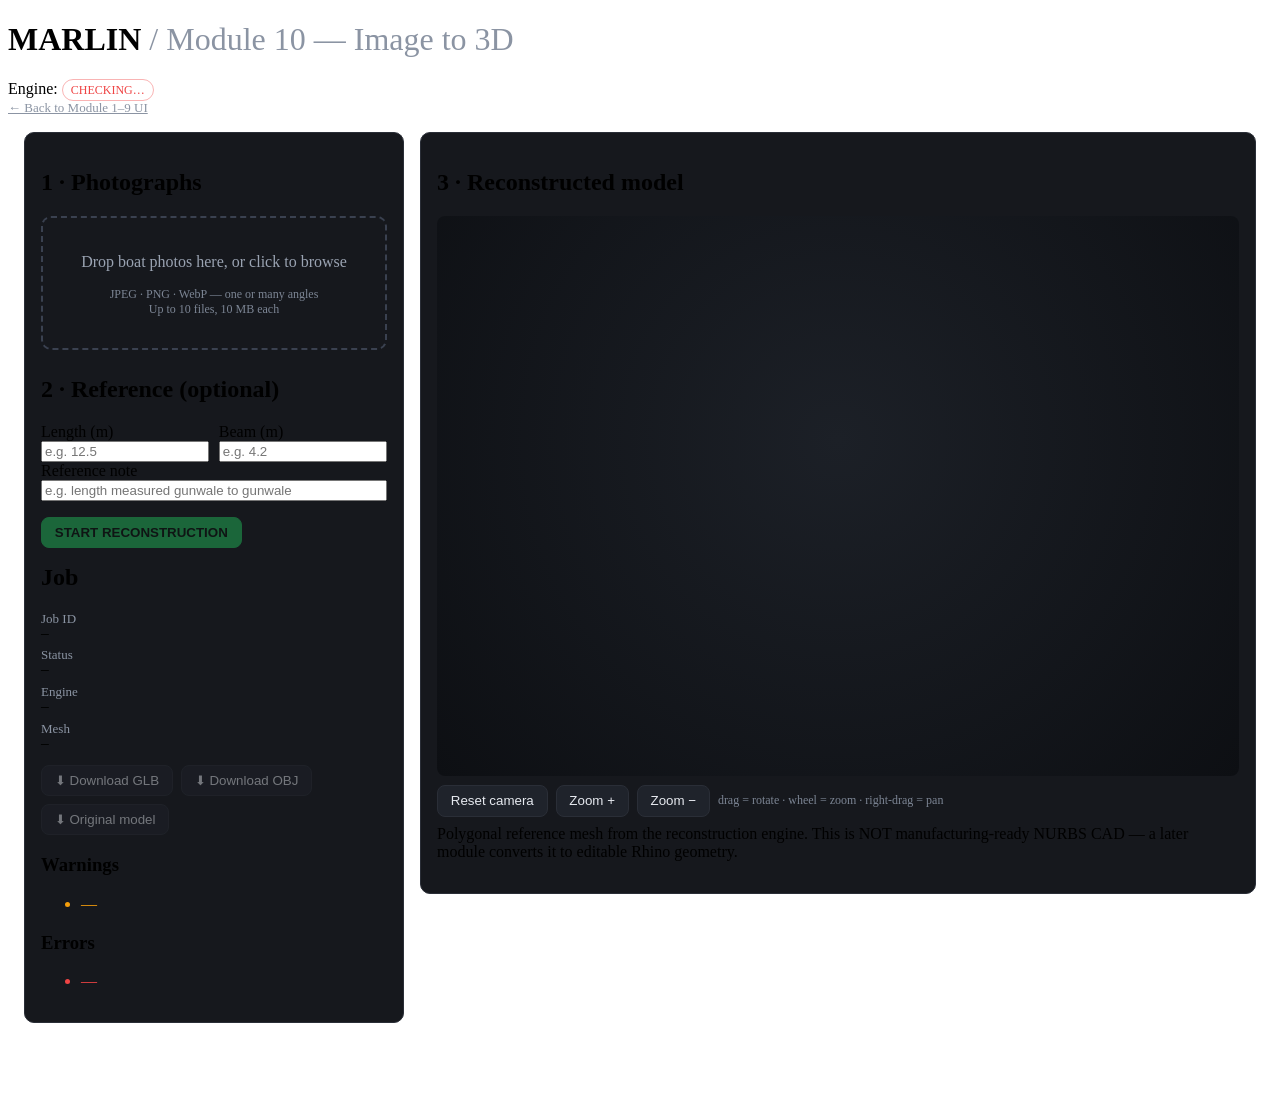
==== backend/app/ui/reconstruct.html @ c0050f3c "Module 10: full-vessel AI image reconstruction (image-to-3D) - /api/reconstruct/*: capabilities, job" ====
<!DOCTYPE html>
<html lang="en">
<head>
  <meta charset="utf-8" />
  <meta name="viewport" content="width=device-width, initial-scale=1" />
  <title>MARLIN — Module 10: Image to 3D</title>
  <link rel="stylesheet" href="/ui/styles.css" />
  <style>
    :root { --m10-accent: #22c55e; --m10-warn: #f59e0b; --m10-err: #ef4444; }
    body { padding: 0 0 4rem 0; }
    .m10-grid { display: grid; grid-template-columns: 380px 1fr; gap: 1rem; padding: 1rem; align-items: start; }
    @media (max-width: 1000px) { .m10-grid { grid-template-columns: 1fr; } }
    .panel { background: #16181d; border: 1px solid #2a2e37; border-radius: 10px; padding: 1rem; }
    .drop { border: 2px dashed #3a4150; border-radius: 10px; padding: 1.2rem; text-align: center; color: #9aa3b2; cursor: pointer; }
    .drop.over { border-color: var(--m10-accent); background: rgba(34,197,94,.06); }
    .thumbs { display: flex; flex-wrap: wrap; gap: .5rem; margin-top: .6rem; }
    .thumbs figure { margin: 0; position: relative; }
    .thumbs img { width: 88px; height: 88px; object-fit: cover; border-radius: 6px; border: 1px solid #2a2e37; }
    .thumbs figcaption { font-size: 10px; color: #7c8594; text-align: center; max-width: 88px; overflow: hidden; text-overflow: ellipsis; white-space: nowrap; }
    input[type="number"], input[type="text"] { width: 100%; box-sizing: border-box; }
    .row { display: flex; gap: .6rem; }
    .row label { flex: 1; }
    #banner { display: none; margin-top: .6rem; padding: .5rem .7rem; border-radius: 8px; font-size: 13px; }
    #banner.sim { display: block; background: rgba(245,158,11,.12); border: 1px solid rgba(245,158,11,.4); color: var(--m10-warn); }
    #banner.err { display: block; background: rgba(239,68,68,.12); border: 1px solid rgba(239,68,68,.4); color: var(--m10-err); }
    #viewer { width: 100%; height: 560px; border-radius: 8px; background: radial-gradient(circle at 50% 40%, #1c2027, #0d0f13); display: block; }
    .viewer-tools { display: flex; gap: .5rem; margin-top: .6rem; flex-wrap: wrap; }
    button { padding: .45rem .8rem; border-radius: 8px; border: 1px solid #2a2e37; background: #1f232b; color: #e6e9ef; cursor: pointer; }
    button:hover:not(:disabled) { border-color: var(--m10-accent); }
    button:disabled { opacity: .45; cursor: not-allowed; }
    button.primary { background: var(--m10-accent); border-color: var(--m10-accent); color: #08120b; font-weight: 600; }
    .kv { font-size: 13px; }
    .kv dt { color: #8b94a3; }
    .kv dd { margin: 0 0 .35rem 0; font-family: ui-monospace, monospace; }
    .warnings li { color: var(--m10-warn); }
    .errors li { color: var(--m10-err); }
    #provider-pill { font-size: 12px; padding: .2rem .5rem; border-radius: 999px; border: 1px solid #2a2e37; }
    #provider-pill.ok { color: var(--m10-accent); border-color: rgba(34,197,94,.4); }
    #provider-pill.bad { color: var(--m10-err); border-color: rgba(239,68,68,.4); }
  </style>
  <script type="importmap">
    {
      "imports": {
        "three": "/ui/vendor/three.module.js",
        "three/addons/controls/OrbitControls.js": "/ui/vendor/OrbitControls.js",
        "three/addons/loaders/GLTFLoader.js": "/ui/vendor/GLTFLoader.js"
      }
    }
  </script>
</head>
<body>
  <header class="topbar">
    <h1>MARLIN <span style="font-weight:400;color:#8b94a3">/ Module 10 — Image to 3D</span></h1>
    <div>
      <span>Engine:</span>
      <span id="provider-pill" class="bad">CHECKING…</span>
    </div>
    <a href="/" style="color:#8b94a3;font-size:13px;margin-left:auto">← Back to Module 1–9 UI</a>
  </header>

  <div class="m10-grid">
    <section class="panel">
      <h2>1 · Photographs</h2>
      <div class="drop" id="drop">
        <p>Drop boat photos here, or click to browse</p>
        <p style="font-size:12px;color:#7c8594">JPEG · PNG · WebP — one or many angles<br/>Up to 10 files, 10&nbsp;MB each</p>
      </div>
      <input id="file-input" type="file" accept=".jpg,.jpeg,.png,.webp,image/jpeg,image/png,image/webp" multiple hidden />
      <div class="thumbs" id="thumbs"></div>

      <h2 style="margin-top:1rem">2 · Reference (optional)</h2>
      <div class="row">
        <label>Length (m) <input id="vessel-length" type="number" step="0.1" min="0" placeholder="e.g. 12.5" /></label>
        <label>Beam (m) <input id="vessel-beam" type="number" step="0.1" min="0" placeholder="e.g. 4.2" /></label>
      </div>
      <label style="margin-top:.5rem">Reference note
        <input id="reference-note" type="text" placeholder="e.g. length measured gunwale to gunwale" />
      </label>

      <div class="viewer-tools" style="margin-top:1rem">
        <button id="btn-submit" class="primary" disabled>START RECONSTRUCTION</button>
      </div>
      <div id="banner"></div>
      <p id="job-status" class="job-status" style="margin-top:.6rem"></p>

      <h2 style="margin-top:1rem">Job</h2>
      <dl class="kv">
        <dt>Job ID</dt><dd id="out-job">—</dd>
        <dt>Status</dt><dd id="out-status">—</dd>
        <dt>Engine</dt><dd id="out-engine">—</dd>
        <dt>Mesh</dt><dd id="out-mesh">—</dd>
      </dl>
      <div class="viewer-tools">
        <button id="btn-dl-glb" disabled>⬇ Download GLB</button>
        <button id="btn-dl-obj" disabled>⬇ Download OBJ</button>
        <button id="btn-dl-orig" disabled>⬇ Original model</button>
      </div>
      <h3>Warnings</h3>
      <ul id="out-warnings" class="warnings"><li>—</li></ul>
      <h3>Errors</h3>
      <ul id="out-errors" class="errors"><li>—</li></ul>
    </section>

    <section class="panel">
      <h2>3 · Reconstructed model</h2>
      <canvas id="viewer"></canvas>
      <div class="viewer-tools">
        <button id="btn-reset">Reset camera</button>
        <button id="btn-zoom-in">Zoom +</button>
        <button id="btn-zoom-out">Zoom −</button>
        <span style="font-size:12px;color:#7c8594;align-self:center">drag = rotate · wheel = zoom · right-drag = pan</span>
      </div>
      <p class="hint" style="margin-top:.5rem">
        Polygonal reference mesh from the reconstruction engine. This is NOT
        manufacturing-ready NURBS CAD — a later module converts it to editable
        Rhino geometry.
      </p>
    </section>
  </div>

  <script type="module" src="/ui/reconstruct.js"></script>
</body>
</html>
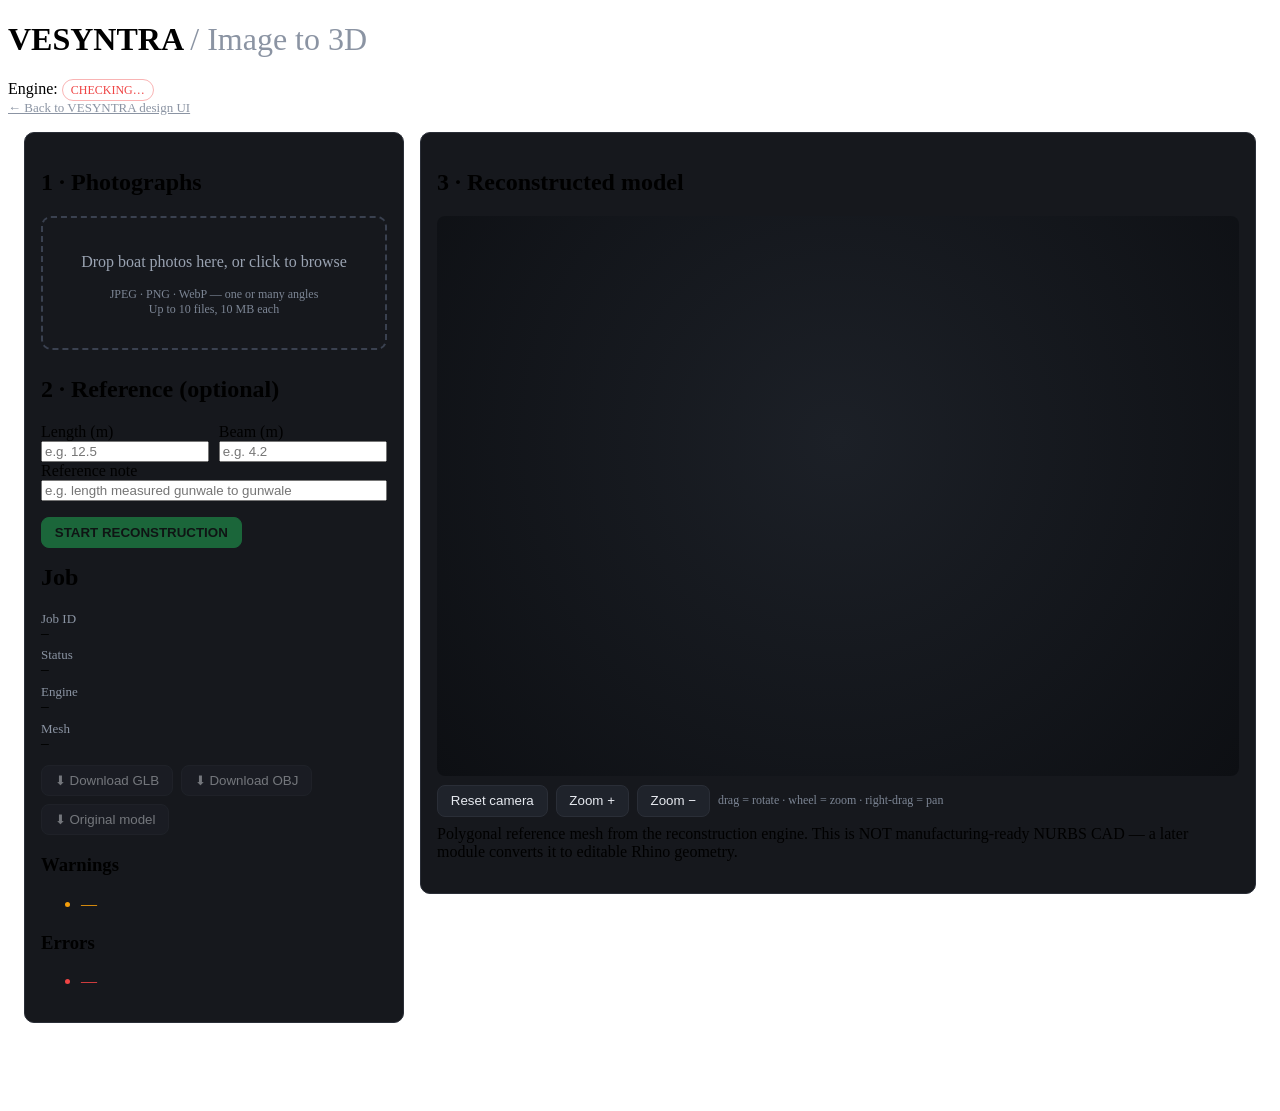
==== commit b3b4f861: "Rebrand to VESYNTRA (AIMBEX Technologies): UI, API title/health, README, Module 10 docs; main page l" ====
--- a/backend/app/ui/reconstruct.html
+++ b/backend/app/ui/reconstruct.html
@@ -3,7 +3,7 @@
 <head>
   <meta charset="utf-8" />
   <meta name="viewport" content="width=device-width, initial-scale=1" />
-  <title>MARLIN — Module 10: Image to 3D</title>
+  <title>VESYNTRA — Image to 3D (Module 10)</title>
   <link rel="stylesheet" href="/ui/styles.css" />
   <style>
     :root { --m10-accent: #22c55e; --m10-warn: #f59e0b; --m10-err: #ef4444; }
@@ -50,12 +50,12 @@
 </head>
 <body>
   <header class="topbar">
-    <h1>MARLIN <span style="font-weight:400;color:#8b94a3">/ Module 10 — Image to 3D</span></h1>
+    <h1>VESYNTRA <span style="font-weight:400;color:#8b94a3">/ Image to 3D</span></h1>
     <div>
       <span>Engine:</span>
       <span id="provider-pill" class="bad">CHECKING…</span>
     </div>
-    <a href="/" style="color:#8b94a3;font-size:13px;margin-left:auto">← Back to Module 1–9 UI</a>
+    <a href="/" style="color:#8b94a3;font-size:13px;margin-left:auto">← Back to VESYNTRA design UI</a>
   </header>
 
   <div class="m10-grid">
